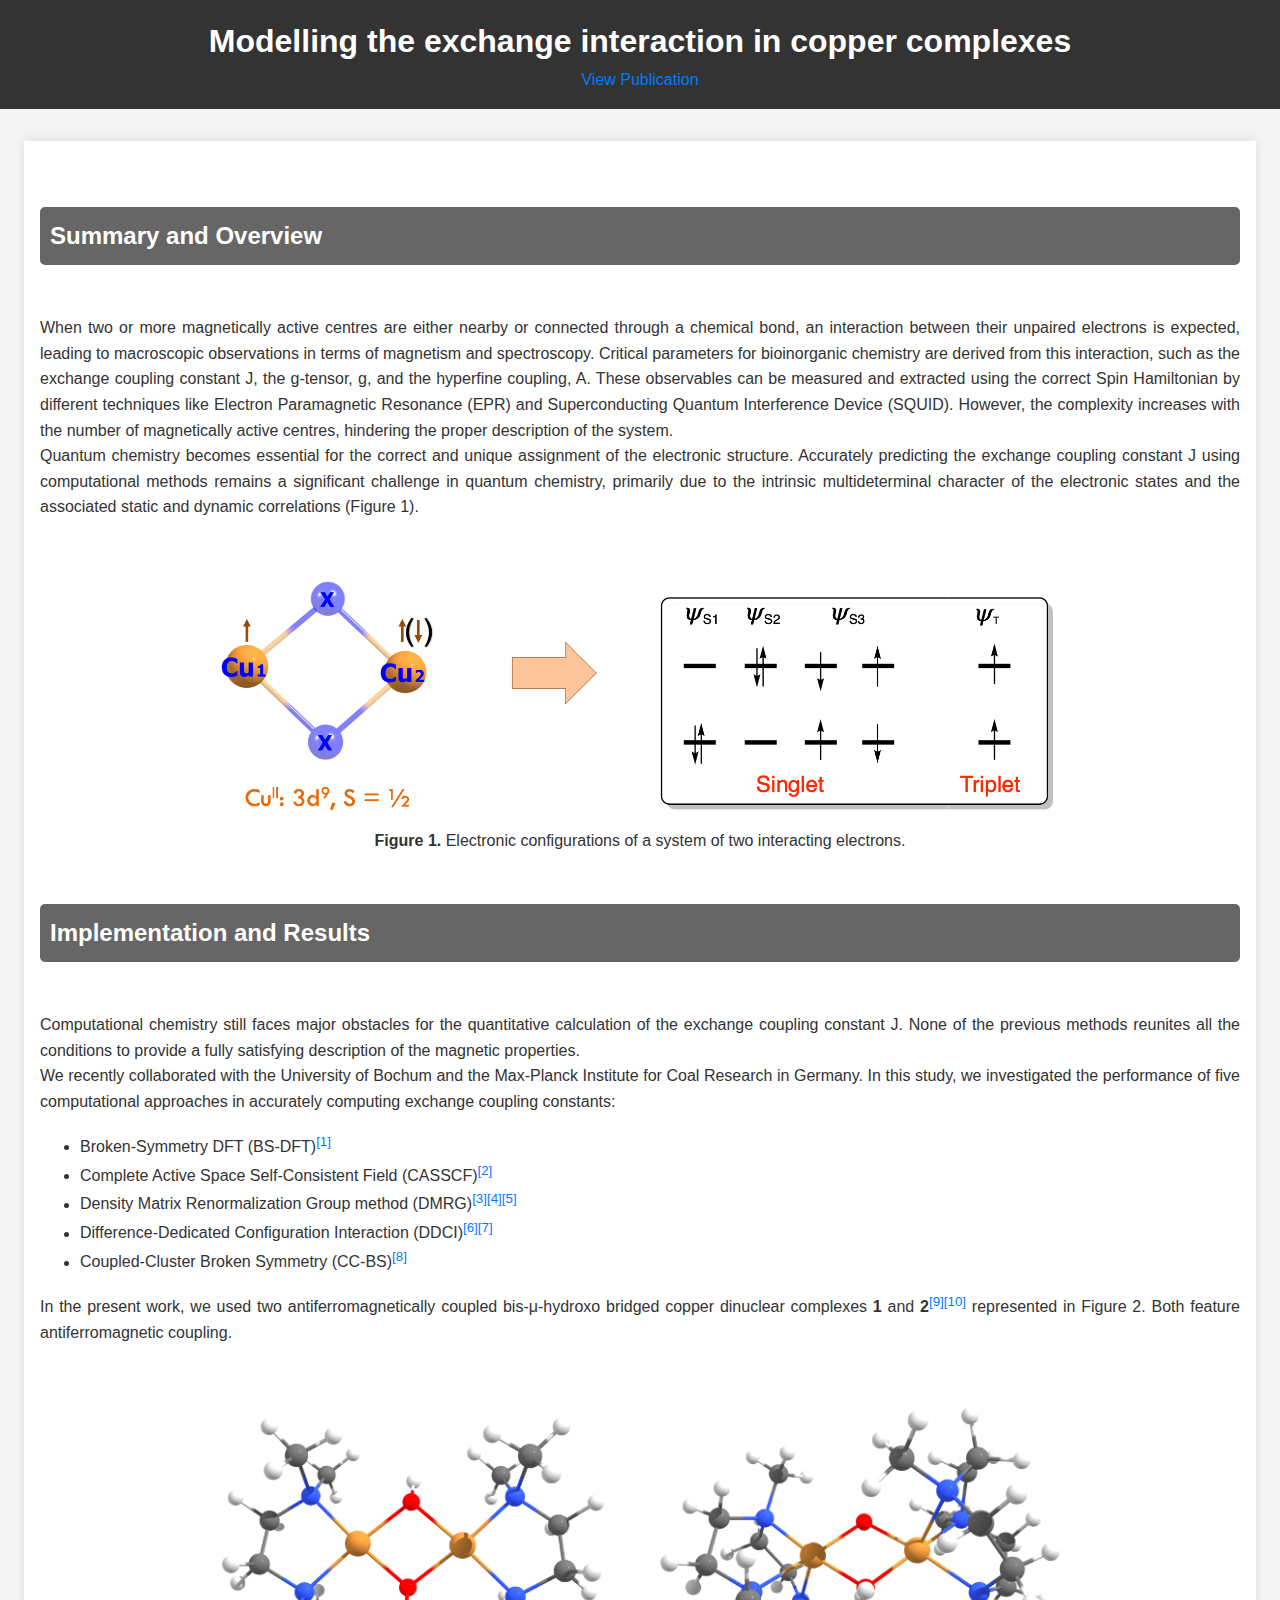
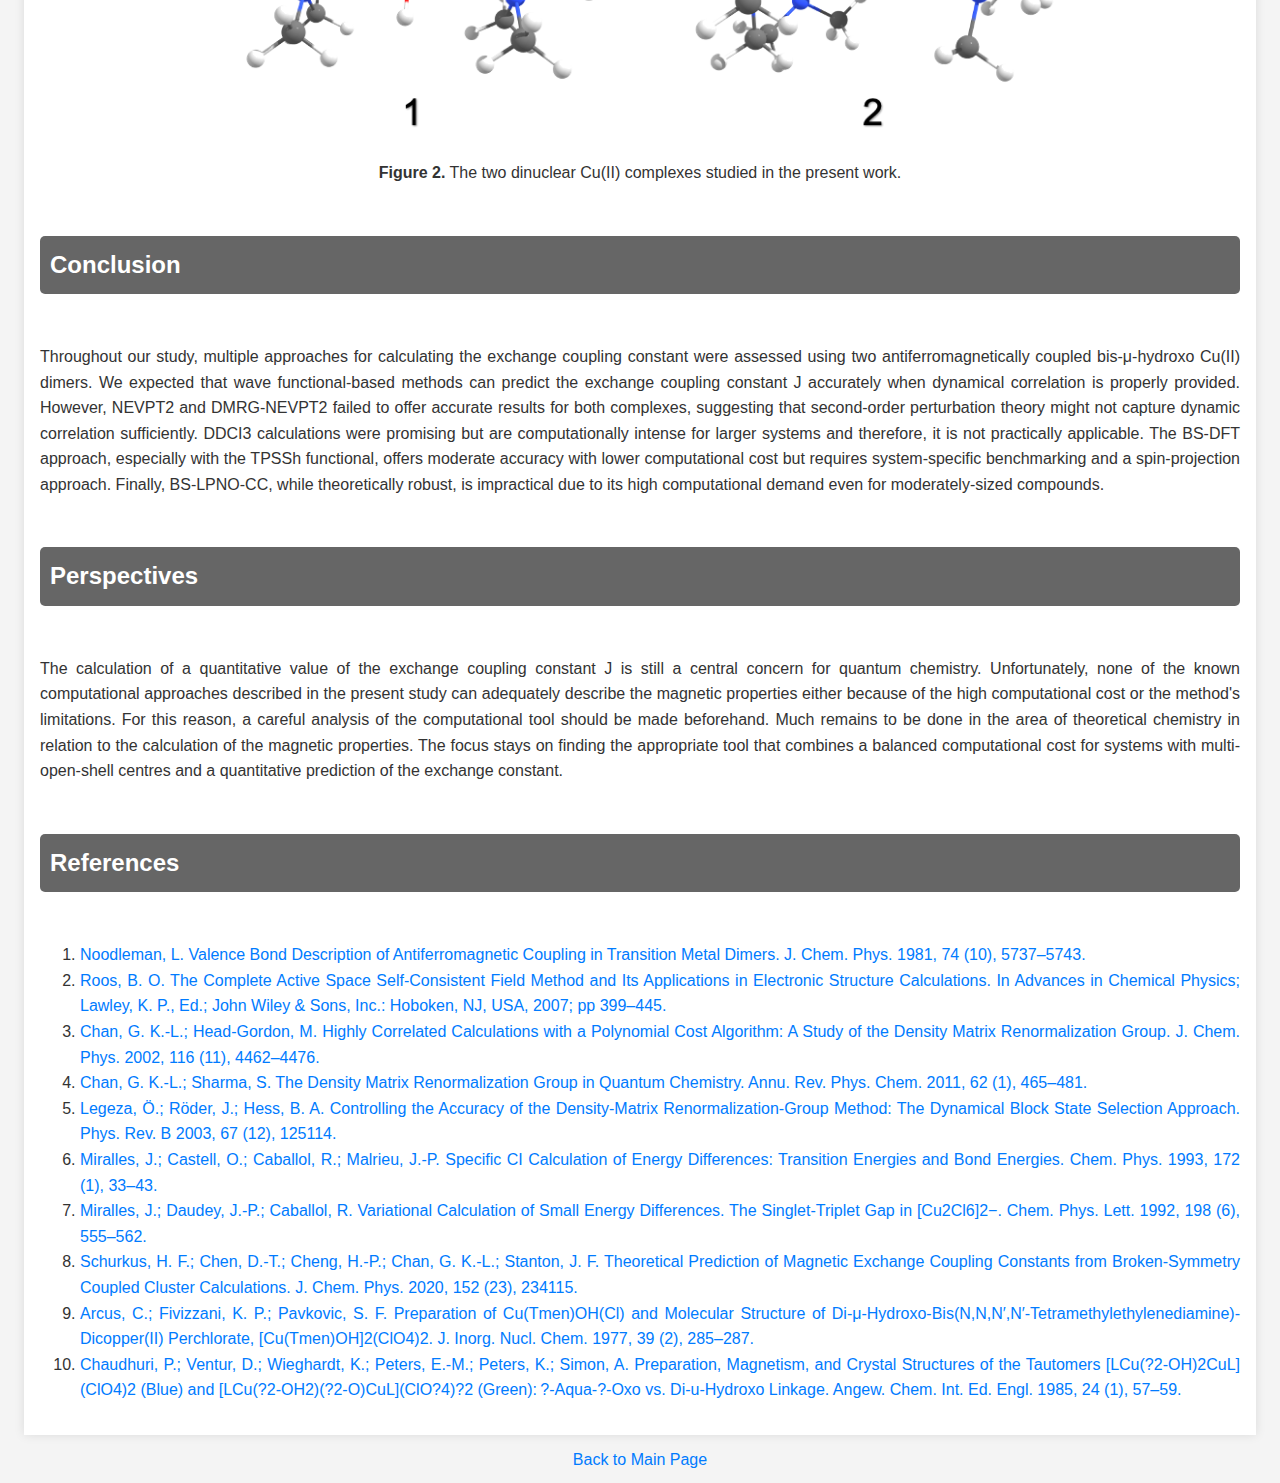
==== project1.html @ a484491c "Updated_add_projects" ====
<!DOCTYPE html>
<html lang="en">
<head>
    <meta charset="UTF-8">
    <meta name="viewport" content="width=device-width, initial-scale=1.0">
    <title>Project 1 - Modelling the exchange interaction in copper complexes</title>
    <link rel="stylesheet" href="./project-1-details.css">
</head>
<body>

<header>
    <h1>Modelling the exchange interaction in copper complexes</h1>
    <p>
        <a href="https://doi.org/10.1007/s00214-021-02830-0" target="_blank">View Publication</a>
    </p>
</header>

<main>
    <section class="summary-overview">
        <h2>Summary and Overview</h2>
        <p>
            When two or more magnetically active centres are either nearby or connected through a chemical bond,
            an interaction between their unpaired electrons is expected, leading to macroscopic observations in
            terms of magnetism and spectroscopy. Critical parameters for bioinorganic chemistry are derived from
            this interaction, such as the exchange coupling constant J, the g-tensor, g, and the hyperfine coupling, A. 
            These observables can be measured and extracted using the correct Spin Hamiltonian by different techniques
            like Electron Paramagnetic Resonance (EPR) and Superconducting Quantum Interference Device (SQUID).
            However, the complexity increases with the number of magnetically active centres, hindering the proper
            description of the system.
        </p>
        <p>
            Quantum chemistry becomes essential for the correct and unique assignment of the electronic structure.
            Accurately predicting the exchange coupling constant J using computational methods remains a significant
            challenge in quantum chemistry, primarily due to the intrinsic multideterminal character of the electronic
            states and the associated static and dynamic correlations (Figure 1).
        </p>

        <section class="project-image">
            <img src="./assets/main_picture_project_1.png" alt="Main image of the project" class="centered-image">
            <figcaption class="image-caption" style="text-align: center;"><b>Figure 1.</b> Electronic configurations of a system of two interacting electrons.
            </figcaption>
        </section>

    </section>

        <!-- Implementation and Results -->
<section class="implementation-results">
    <h2>Implementation and Results</h2>
    <p>
        Computational chemistry still faces major obstacles for the quantitative calculation of the exchange
        coupling constant J. None of the previous methods reunites all the conditions to provide a fully
        satisfying description of the magnetic properties.
    </p>
    <p>
        We recently collaborated with the University of Bochum and the Max-Planck Institute for Coal Research in
        Germany. In this study, we investigated the performance of five computational approaches in accurately
        computing exchange coupling constants:
    </p>
    <ul>
        <li>Broken-Symmetry DFT (BS-DFT)<sup><a href="#ref1">[1]</a></sup></li>
        <li>Complete Active Space Self-Consistent Field (CASSCF)<sup><a href="#ref2">[2]</a></sup></li>
        <li>Density Matrix Renormalization Group method (DMRG)<sup><a href="#ref3">[3]</a></sup><sup><a href="#ref3">[4]</a></sup><sup><a href="#ref3">[5]</a></sup></li>
        <li>Difference-Dedicated Configuration Interaction (DDCI)<sup><a href="#ref3">[6]</a></sup><sup><a href="#ref3">[7]</a></sup></li>
        <li>Coupled-Cluster Broken Symmetry (CC-BS)<sup><a href="#ref3">[8]</a></sup></li>
    </ul>

    <p>
        In the present work, we used two antiferromagnetically coupled bis-μ-hydroxo bridged copper dinuclear 
        complexes <b>1</b> and <b>2</b><sup><a href="#ref9">[9]</a></sup><sup><a href="#ref10">[10]</a></sup> represented in Figure 2. Both feature antiferromagnetic coupling.
    </p>
    <div class="project-image-container">
        <img src="assets/picture_1_project_1.png" alt="Figure 1" class="centered-image">
        <figcaption class="image-caption" style="text-align: center;"><b>Figure 2.</b> The two dinuclear Cu(II) complexes studied in the present work.
        </figcaption>
    </div>
</section>

<!-- Conclusion -->
<section class="conclusion">
    <h2>Conclusion</h2>
    <p>
        Throughout our study, multiple approaches for calculating the exchange coupling constant were assessed 
        using two antiferromagnetically coupled bis-μ-hydroxo Cu(II) dimers. We expected that wave functional-based methods can 
        predict the exchange coupling constant J accurately when dynamical correlation is properly provided. 
        However, NEVPT2 and DMRG-NEVPT2 failed to offer accurate results for both complexes, suggesting that 
        second-order perturbation theory might not capture dynamic correlation sufficiently. DDCI3 calculations
         were promising but are computationally intense for larger systems and therefore, it is not practically applicable. The BS-DFT approach, especially with 
         the TPSSh functional, offers moderate accuracy with lower computational cost but requires system-specific 
         benchmarking and a spin-projection approach. Finally, BS-LPNO-CC, while theoretically robust, is impractical due to its high computational 
         demand even for moderately-sized compounds.
    </p>

    <!-- Perspectives -->
<section class="perspectives">
    <h2>Perspectives</h2>
    <p>
        The calculation of a quantitative value of the exchange coupling constant J is still a central concern for 
        quantum chemistry. Unfortunately, none of the known computational approaches described in the present study 
        can adequately describe the magnetic properties either because of the high computational cost or the method's 
        limitations. For this reason, a careful analysis of the computational tool should be made beforehand.
        Much remains to be done in the area of theoretical chemistry in relation to the calculation of the magnetic 
        properties. The focus stays on finding the appropriate tool that combines a balanced computational cost for 
        systems with multi-open-shell centres and a quantitative prediction of the exchange constant. 
    </p>
</section>
<!-- References -->
<section class="references">
    <h2>References</h2>
    <ol>
        <li id="ref1"><a href="https://doi.org/10.1063/1.440939" target="_blank">Noodleman, L. Valence Bond Description of Antiferromagnetic Coupling in Transition Metal Dimers. J. Chem. Phys. 1981, 74 (10), 5737–5743.</a></li>
        
        <li id="ref2"><a href="https://doi.org/10.1002/9780470142943.ch7" target="_blank">Roos, B. O. The Complete Active Space Self-Consistent Field Method and Its Applications in Electronic Structure Calculations. In Advances in Chemical Physics; Lawley, K. P., Ed.; John Wiley & Sons, Inc.: Hoboken, NJ, USA, 2007; pp 399–445.</a></li>

        <li id="ref3"><a href="https://doi.org/10.1063/1.1449459" target="_blank">Chan, G. K.-L.; Head-Gordon, M. Highly Correlated Calculations with a Polynomial Cost Algorithm: A Study of the Density Matrix Renormalization Group. J. Chem. Phys. 2002, 116 (11), 4462–4476.</a></li>

        <li id="ref4"><a href="https://doi.org/10.1146/annurev-physchem-032210-103338" target="_blank">Chan, G. K.-L.; Sharma, S. The Density Matrix Renormalization Group in Quantum Chemistry. Annu. Rev. Phys. Chem. 2011, 62 (1), 465–481.</a></li>

        <li id="ref5"><a href="https://doi.org/10.1103/PhysRevB.67.125114" target="_blank">Legeza, Ö.; Röder, J.; Hess, B. A. Controlling the Accuracy of the Density-Matrix Renormalization-Group Method: The Dynamical Block State Selection Approach. Phys. Rev. B 2003, 67 (12), 125114.</a></li>

        <li id="ref6"><a href="https://doi.org/10.1016/0301-0104(93)80104-H" target="_blank">Miralles, J.; Castell, O.; Caballol, R.; Malrieu, J.-P. Specific CI Calculation of Energy Differences: Transition Energies and Bond Energies. Chem. Phys. 1993, 172 (1), 33–43.</a></li>

        <li id="ref7"><a href="https://doi.org/10.1016/0009-2614(92)85030-E" target="_blank">Miralles, J.; Daudey, J.-P.; Caballol, R. Variational Calculation of Small Energy Differences. The Singlet-Triplet Gap in [Cu2Cl6]2−. Chem. Phys. Lett. 1992, 198 (6), 555–562.</a></li>

        <li id="ref8"><a href="https://doi.org/10.1063/1.5144696" target="_blank">Schurkus, H. F.; Chen, D.-T.; Cheng, H.-P.; Chan, G. K.-L.; Stanton, J. F. Theoretical Prediction of Magnetic Exchange Coupling Constants from Broken-Symmetry Coupled Cluster Calculations. J. Chem. Phys. 2020, 152 (23), 234115.</a></li>

        <li id="ref9"><a href="https://doi.org/10.1016/0022-1902(77)80015-8" target="_blank">Arcus, C.; Fivizzani, K. P.; Pavkovic, S. F. Preparation of Cu(Tmen)OH(Cl) and Molecular Structure of Di-μ-Hydroxo-Bis(N,N,N′,N′-Tetramethylethylenediamine)-Dicopper(II) Perchlorate, [Cu(Tmen)OH]2(ClO4)2. J. Inorg. Nucl. Chem. 1977, 39 (2), 285–287.</a></li>

        <li id="ref10"><a href="https://doi.org/10.1002/anie.198500571" target="_blank">Chaudhuri, P.; Ventur, D.; Wieghardt, K.; Peters, E.-M.; Peters, K.; Simon, A. Preparation, Magnetism, and Crystal Structures of the Tautomers [LCu(?2-OH)2CuL](ClO4)2 (Blue) and [LCu(?2-OH2)(?2-O)CuL](ClO?4)?2 (Green): ?-Aqua-?-Oxo vs. Di-u-Hydroxo Linkage. Angew. Chem. Int. Ed. Engl. 1985, 24 (1), 57–59.</a></li>

    </ol>
</section>

</main>

<footer>
    <a href="index.html#projects" class="back-link">Back to Main Page</a>
</footer>

<button id="scrollTopBtn" class="scroll-top-btn" onclick="scrollToTop()">⬆️</button>

    <script>
       function scrollToTop() {
    window.scrollTo({
        top: 0,
        behavior: "smooth"
    });
}

// Code to show the button after scrolling 100 pixels
window.onscroll = function() {
    const scrollTopBtn = document.getElementById('scrollTopBtn');
    if (document.body.scrollTop > 100 || document.documentElement.scrollTop > 100) {
        scrollTopBtn.style.display = "block";
    } else {
        scrollTopBtn.style.display = "none";
    }
} 
    </script>

</body>
</html>
---- project-1-details.css ----
/* Reset some basic styles */
body, h1, h2, p {
    margin: 0;
    padding: 0;
    font-family: Arial, sans-serif;
}

body {
    background-color: #f4f4f4;
    color: #333;
    font-size: 16px;
    line-height: 1.6;
}

header {
    background-color: #333;
    color: #fff;
    text-align: center;
    padding: 1em 0;
}

main {
    max-width: 1200px; /* Increased the max-width */
    margin: 2em auto;
    background-color: #fff;
    padding: 1em;
    box-shadow: 0 0 10px rgba(0, 0, 0, 0.1);
    text-align: justify;
}

footer {
    margin-top: 2em;
    text-align: center;
}

a {
    color: #007BFF;
    text-decoration: none;
}

a:hover {
    text-decoration: underline;
}

.centered-image {
    width: 70%;
    display: block;
    margin-left: auto;
    margin-right: auto;
    margin-top: 60px; /* This will add 30 pixels of space above the image */
    max-width: 100%; /* Decreased the size */
}

h2 {
    background-color: rgba(0, 0, 0, 0.6);  /* 60% opaque black */
    padding: 10px;
    color: white;
    border-radius: 5px;
    margin: 50px 0;  /* Added space between the titles */
}

.scroll-top-btn {
    position: fixed;     /* Fix the button to a specific position on the screen */
    bottom: 20px;        /* Position the button 20 pixels from the bottom of the screen */
    right: 20px;         /* Position the button 20 pixels from the right of the screen */
    background-color: #333; /* Button background color */
    color: white;        /* Arrow color */
    border: none;        /* Remove border */
    border-radius: 50%;  /* Make it round */
    padding: 10px 15px;  /* Button padding */
    font-size: 20px;     /* Arrow size */
    cursor: pointer;     /* Show hand cursor on hover */
    opacity: 0.7;        /* Make it slightly transparent */
    display: none;       /* Initially hide it */
    transition: opacity 0.3s; /* Smooth transition for hover effects */
}

.scroll-top-btn:hover {
    opacity: 1; /* Fully visible on hover */
}

.back-link {
    display: block;   /* Makes the link block level, so it takes up the full width of its container */
    margin-top: -30px; /* Moves the link up by 20 pixels; adjust the value as needed */
    padding: 10px 0; /* Adds some space around the text for easier clicking */
    text-align: center; /* Centers the text horizontally */
}
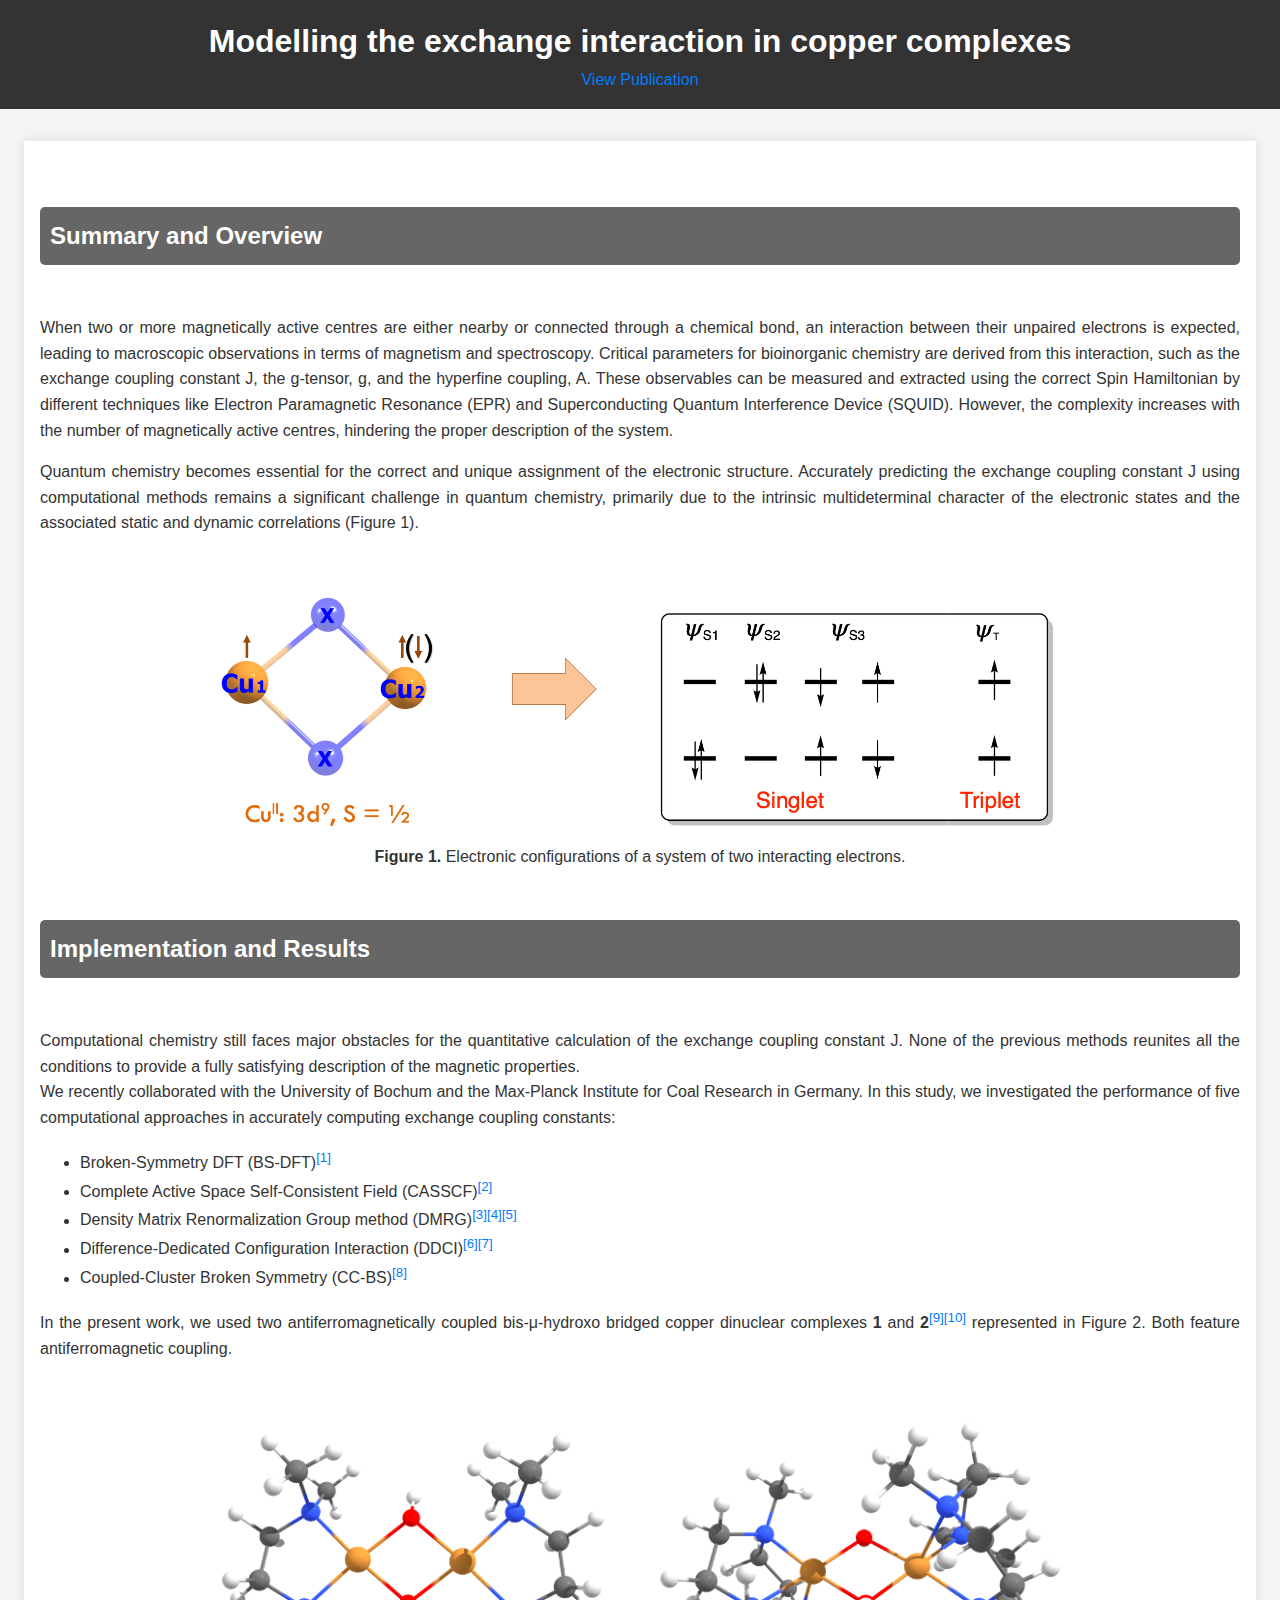
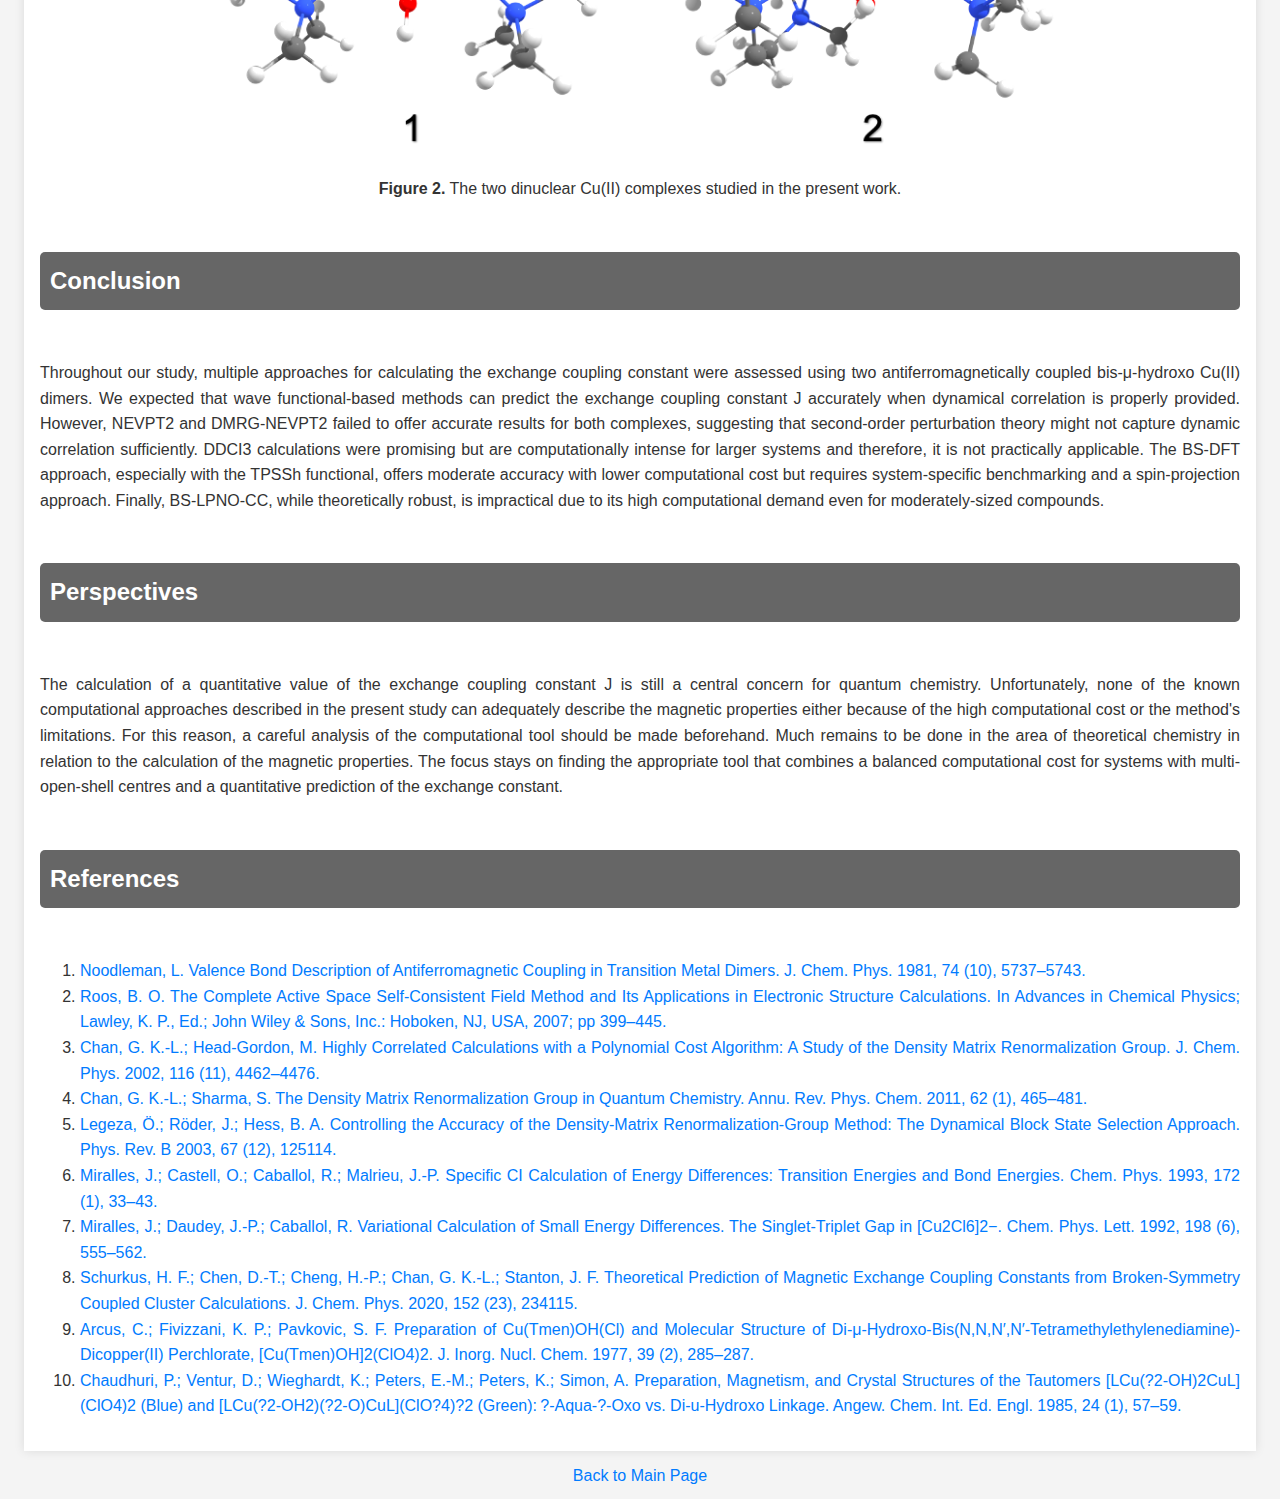
==== commit f2752724: "correction_projects" ====
--- a/project1.html
+++ b/project1.html
@@ -28,7 +28,7 @@
             However, the complexity increases with the number of magnetically active centres, hindering the proper
             description of the system.
         </p>
-        <p>
+        <p style="margin-top: 1rem">
             Quantum chemistry becomes essential for the correct and unique assignment of the electronic structure.
             Accurately predicting the exchange coupling constant J using computational methods remains a significant
             challenge in quantum chemistry, primarily due to the intrinsic multideterminal character of the electronic
